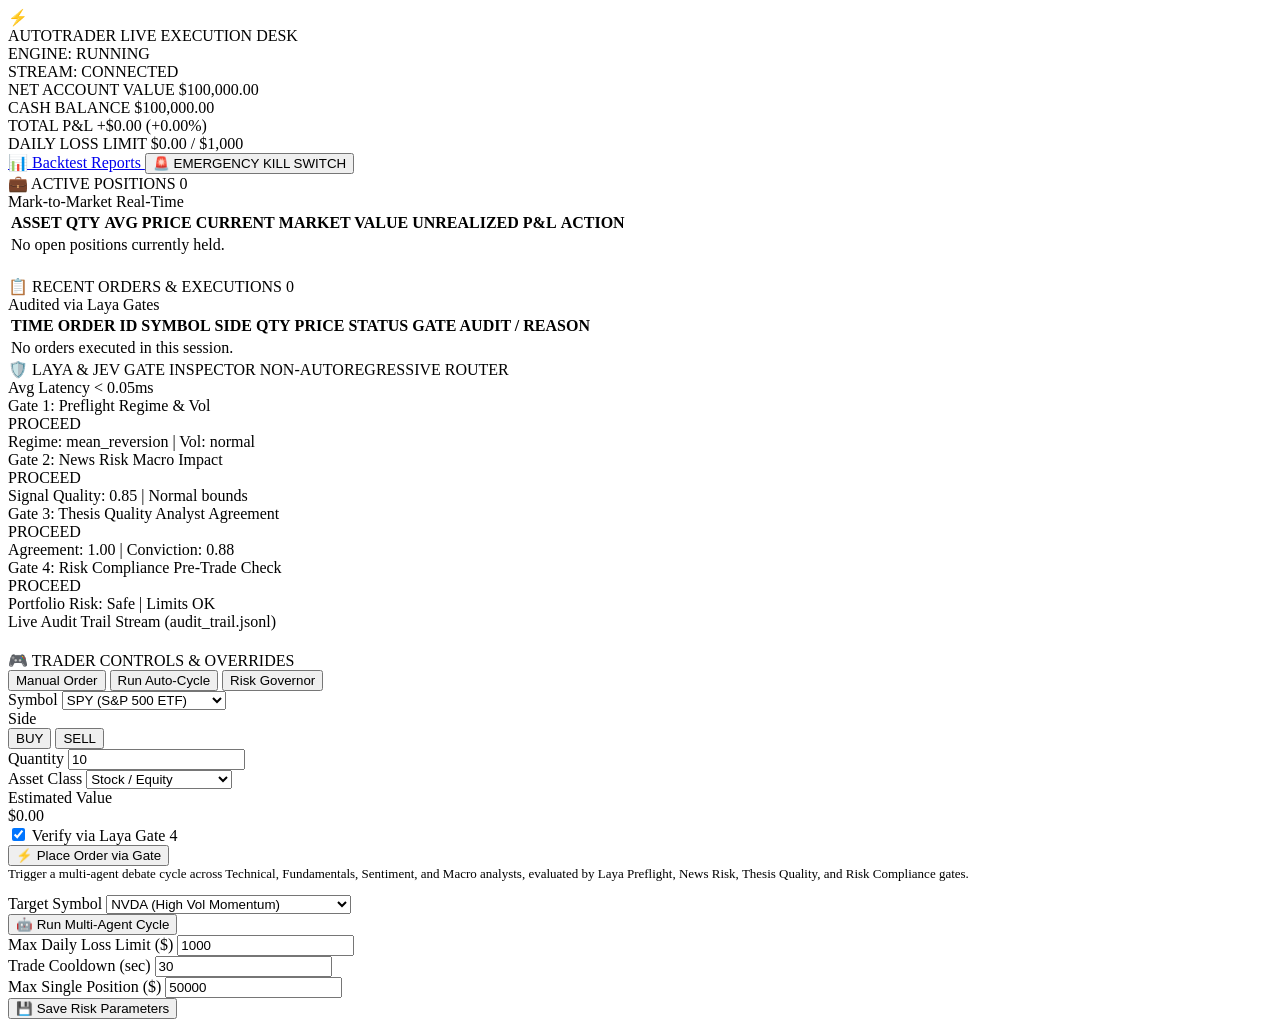
==== desk/static/index.html @ e1d27292 "feat(desk): implement real-time Live Execution Desk web app on port 8585" ====
<!DOCTYPE html>
<html lang="en">
<head>
    <meta charset="UTF-8">
    <meta name="viewport" content="width=device-width, initial-scale=1.0">
    <title>AutoTrader | Live Execution Desk</title>
    <link rel="stylesheet" href="/static/style.css">
</head>
<body>
    <!-- Top Navigation & Control Bar -->
    <header class="header">
        <div class="brand">
            <div class="logo-icon">⚡</div>
            <div class="brand-text">
                <span class="title">AUTOTRADER</span>
                <span class="subtitle">LIVE EXECUTION DESK</span>
            </div>
            <div id="engine-status-badge" class="badge badge-running">
                <span class="pulse-dot"></span>
                <span id="engine-status-text">ENGINE: RUNNING</span>
            </div>
            <div id="ws-status-badge" class="badge badge-ws">
                <span id="ws-indicator" class="dot-online"></span>
                <span id="ws-status-text">STREAM: CONNECTED</span>
            </div>
        </div>

        <div class="header-metrics">
            <div class="metric-card">
                <span class="metric-label">NET ACCOUNT VALUE</span>
                <span id="nav-val" class="metric-val">$100,000.00</span>
            </div>
            <div class="metric-card">
                <span class="metric-label">CASH BALANCE</span>
                <span id="cash-val" class="metric-val">$100,000.00</span>
            </div>
            <div class="metric-card">
                <span class="metric-label">TOTAL P&amp;L</span>
                <span id="total-pnl-val" class="metric-val pnl-pos">+$0.00 (+0.00%)</span>
            </div>
            <div class="metric-card">
                <span class="metric-label">DAILY LOSS LIMIT</span>
                <span id="daily-loss-val" class="metric-val">$0.00 / $1,000</span>
            </div>
        </div>

        <div class="header-actions">
            <a href="/reports/index.html" target="_blank" class="btn btn-secondary">
                📊 Backtest Reports
            </a>
            <button id="btn-kill-switch" class="btn btn-danger" onclick="toggleKillSwitch()">
                🚨 EMERGENCY KILL SWITCH
            </button>
        </div>
    </header>

    <!-- Marquee Watchlist Ticker Bar -->
    <section class="ticker-bar" id="ticker-bar">
        <!-- Dynamically rendered ticker cards -->
    </section>

    <!-- Main Live Desk Grid -->
    <main class="main-grid">
        <!-- Left Column: Positions & Orders -->
        <section class="panel-col">
            <!-- Open Positions -->
            <div class="panel">
                <div class="panel-header">
                    <div class="panel-title">
                        <span>💼 ACTIVE POSITIONS</span>
                        <span id="pos-count-badge" class="count-badge">0</span>
                    </div>
                    <span class="panel-hint">Mark-to-Market Real-Time</span>
                </div>
                <div class="table-container">
                    <table class="data-table">
                        <thead>
                            <tr>
                                <th>ASSET</th>
                                <th>QTY</th>
                                <th>AVG PRICE</th>
                                <th>CURRENT</th>
                                <th>MARKET VALUE</th>
                                <th>UNREALIZED P&amp;L</th>
                                <th>ACTION</th>
                            </tr>
                        </thead>
                        <tbody id="positions-tbody">
                            <tr><td colspan="7" class="empty-state">No open positions currently held.</td></tr>
                        </tbody>
                    </table>
                </div>
            </div>

            <!-- Order History -->
            <div class="panel" style="margin-top: 20px;">
                <div class="panel-header">
                    <div class="panel-title">
                        <span>📋 RECENT ORDERS &amp; EXECUTIONS</span>
                        <span id="order-count-badge" class="count-badge">0</span>
                    </div>
                    <span class="panel-hint">Audited via Laya Gates</span>
                </div>
                <div class="table-container">
                    <table class="data-table">
                        <thead>
                            <tr>
                                <th>TIME</th>
                                <th>ORDER ID</th>
                                <th>SYMBOL</th>
                                <th>SIDE</th>
                                <th>QTY</th>
                                <th>PRICE</th>
                                <th>STATUS</th>
                                <th>GATE AUDIT / REASON</th>
                            </tr>
                        </thead>
                        <tbody id="orders-tbody">
                            <tr><td colspan="8" class="empty-state">No orders executed in this session.</td></tr>
                        </tbody>
                    </table>
                </div>
            </div>
        </section>

        <!-- Right Column: Laya Gates Telemetry & Trade Console -->
        <section class="panel-col">
            <!-- Laya & JEV Gate Inspector -->
            <div class="panel">
                <div class="panel-header">
                    <div class="panel-title">
                        <span>🛡️ LAYA &amp; JEV GATE INSPECTOR</span>
                        <span class="badge badge-ai">NON-AUTOREGRESSIVE ROUTER</span>
                    </div>
                    <span class="panel-hint">Avg Latency &lt; 0.05ms</span>
                </div>
                <div class="gate-grid" id="gate-cards-container">
                    <!-- Gate 1: Preflight -->
                    <div class="gate-card">
                        <div class="gate-top">
                            <span class="gate-name">Gate 1: Preflight</span>
                            <span class="gate-tag">Regime &amp; Vol</span>
                        </div>
                        <div class="gate-status status-proceed" id="gate-1-status">PROCEED</div>
                        <div class="gate-metric" id="gate-1-detail">Regime: mean_reversion | Vol: normal</div>
                    </div>
                    <!-- Gate 2: News Risk -->
                    <div class="gate-card">
                        <div class="gate-top">
                            <span class="gate-name">Gate 2: News Risk</span>
                            <span class="gate-tag">Macro Impact</span>
                        </div>
                        <div class="gate-status status-proceed" id="gate-2-status">PROCEED</div>
                        <div class="gate-metric" id="gate-2-detail">Signal Quality: 0.85 | Normal bounds</div>
                    </div>
                    <!-- Gate 3: Thesis Quality -->
                    <div class="gate-card">
                        <div class="gate-top">
                            <span class="gate-name">Gate 3: Thesis Quality</span>
                            <span class="gate-tag">Analyst Agreement</span>
                        </div>
                        <div class="gate-status status-proceed" id="gate-3-status">PROCEED</div>
                        <div class="gate-metric" id="gate-3-detail">Agreement: 1.00 | Conviction: 0.88</div>
                    </div>
                    <!-- Gate 4: Risk Compliance -->
                    <div class="gate-card">
                        <div class="gate-top">
                            <span class="gate-name">Gate 4: Risk Compliance</span>
                            <span class="gate-tag">Pre-Trade Check</span>
                        </div>
                        <div class="gate-status status-proceed" id="gate-4-status">PROCEED</div>
                        <div class="gate-metric" id="gate-4-detail">Portfolio Risk: Safe | Limits OK</div>
                    </div>
                </div>

                <div class="audit-stream-box">
                    <div class="stream-title">Live Audit Trail Stream (audit_trail.jsonl)</div>
                    <div class="stream-entries" id="audit-log-stream">
                        <!-- Populated by JS -->
                    </div>
                </div>
            </div>

            <!-- Trader Execution & Overrides Console -->
            <div class="panel" style="margin-top: 20px;">
                <div class="panel-header">
                    <div class="panel-title">
                        <span>🎮 TRADER CONTROLS &amp; OVERRIDES</span>
                    </div>
                    <div class="console-tabs">
                        <button class="tab-btn active" onclick="switchTab('order-tab')">Manual Order</button>
                        <button class="tab-btn" onclick="switchTab('cycle-tab')">Run Auto-Cycle</button>
                        <button class="tab-btn" onclick="switchTab('risk-tab')">Risk Governor</button>
                    </div>
                </div>

                <!-- Tab 1: Manual Order -->
                <div id="order-tab" class="tab-content active">
                    <form id="manual-order-form" onsubmit="submitManualOrder(event)" class="order-form">
                        <div class="form-row">
                            <div class="form-group">
                                <label for="order-symbol">Symbol</label>
                                <select id="order-symbol" class="form-input" onchange="updateOrderPricePreview()">
                                    <option value="SPY">SPY (S&amp;P 500 ETF)</option>
                                    <option value="AAPL">AAPL (Apple Inc.)</option>
                                    <option value="NVDA">NVDA (Nvidia Corp.)</option>
                                    <option value="BTC-USD">BTC-USD (Bitcoin)</option>
                                    <option value="ETH-USD">ETH-USD (Ethereum)</option>
                                    <option value="US10Y">US10Y (Treasury Bond)</option>
                                    <option value="CL">CL (Crude Oil)</option>
                                    <option value="GC">GC (Gold Futures)</option>
                                    <option value="EURUSD">EURUSD (Euro FX)</option>
                                </select>
                            </div>
                            <div class="form-group">
                                <label for="order-side">Side</label>
                                <div class="side-selector">
                                    <button type="button" id="side-buy-btn" class="side-btn active-buy" onclick="setOrderSide('buy')">BUY</button>
                                    <button type="button" id="side-sell-btn" class="side-btn" onclick="setOrderSide('sell')">SELL</button>
                                </div>
                                <input type="hidden" id="order-side" value="buy">
                            </div>
                            <div class="form-group">
                                <label for="order-qty">Quantity</label>
                                <input type="number" id="order-qty" class="form-input" value="10" min="0.0001" step="any" required oninput="updateOrderPricePreview()">
                            </div>
                        </div>

                        <div class="form-row">
                            <div class="form-group">
                                <label for="order-asset-class">Asset Class</label>
                                <select id="order-asset-class" class="form-input">
                                    <option value="stock">Stock / Equity</option>
                                    <option value="etf">ETF</option>
                                    <option value="crypto">Cryptocurrency</option>
                                    <option value="bond">Bond / Fixed Income</option>
                                    <option value="commodity">Commodity / Futures</option>
                                    <option value="forex">Forex</option>
                                    <option value="option">Option</option>
                                </select>
                            </div>
                            <div class="form-group">
                                <label>Estimated Value</label>
                                <div id="est-value-display" class="est-val">$0.00</div>
                            </div>
                            <div class="form-group checkbox-group">
                                <label>
                                    <input type="checkbox" id="order-validate-laya" checked>
                                    <span>Verify via Laya Gate 4</span>
                                </label>
                            </div>
                        </div>

                        <div class="form-actions">
                            <button type="submit" id="btn-submit-order" class="btn btn-primary btn-block">
                                ⚡ Place Order via Gate
                            </button>
                        </div>
                    </form>
                </div>

                <!-- Tab 2: Run Auto Cycle -->
                <div id="cycle-tab" class="tab-content">
                    <p style="font-size: 13px; color: var(--text-dim); margin-top: 0;">
                        Trigger a multi-agent debate cycle across Technical, Fundamentals, Sentiment, and Macro analysts, evaluated by Laya Preflight, News Risk, Thesis Quality, and Risk Compliance gates.
                    </p>
                    <div class="form-row">
                        <div class="form-group">
                            <label for="cycle-symbol">Target Symbol</label>
                            <select id="cycle-symbol" class="form-input">
                                <option value="NVDA">NVDA (High Vol Momentum)</option>
                                <option value="AAPL">AAPL (Mega-Cap Quality)</option>
                                <option value="SPY">SPY (Broad Index)</option>
                                <option value="BTC-USD">BTC-USD (Crypto Trend)</option>
                                <option value="TSLA">TSLA (Disagreement Escalation Test)</option>
                            </select>
                        </div>
                        <div class="form-group" style="align-self: flex-end;">
                            <button class="btn btn-ai btn-block" onclick="runAutoCycle()">
                                🤖 Run Multi-Agent Cycle
                            </button>
                        </div>
                    </div>
                    <div id="cycle-output-box" class="cycle-box" style="display:none;">
                        <div id="cycle-status-banner" class="cycle-banner">Running...</div>
                        <pre id="cycle-log-text" class="cycle-pre"></pre>
                    </div>
                </div>

                <!-- Tab 3: Risk Governor -->
                <div id="risk-tab" class="tab-content">
                    <form onsubmit="updateRiskLimits(event)" class="order-form">
                        <div class="form-row">
                            <div class="form-group">
                                <label for="cfg-max-loss">Max Daily Loss Limit ($)</label>
                                <input type="number" id="cfg-max-loss" class="form-input" value="1000" step="50">
                            </div>
                            <div class="form-group">
                                <label for="cfg-cooldown">Trade Cooldown (sec)</label>
                                <input type="number" id="cfg-cooldown" class="form-input" value="30" step="5">
                            </div>
                            <div class="form-group">
                                <label for="cfg-max-pos">Max Single Position ($)</label>
                                <input type="number" id="cfg-max-pos" class="form-input" value="50000" step="1000">
                            </div>
                        </div>
                        <button type="submit" class="btn btn-secondary">💾 Save Risk Parameters</button>
                    </form>
                </div>
            </div>
        </section>
    </main>

    <!-- Notification Toast -->
    <div id="toast" class="toast"></div>

    <script src="/static/app.js"></script>
</body>
</html>
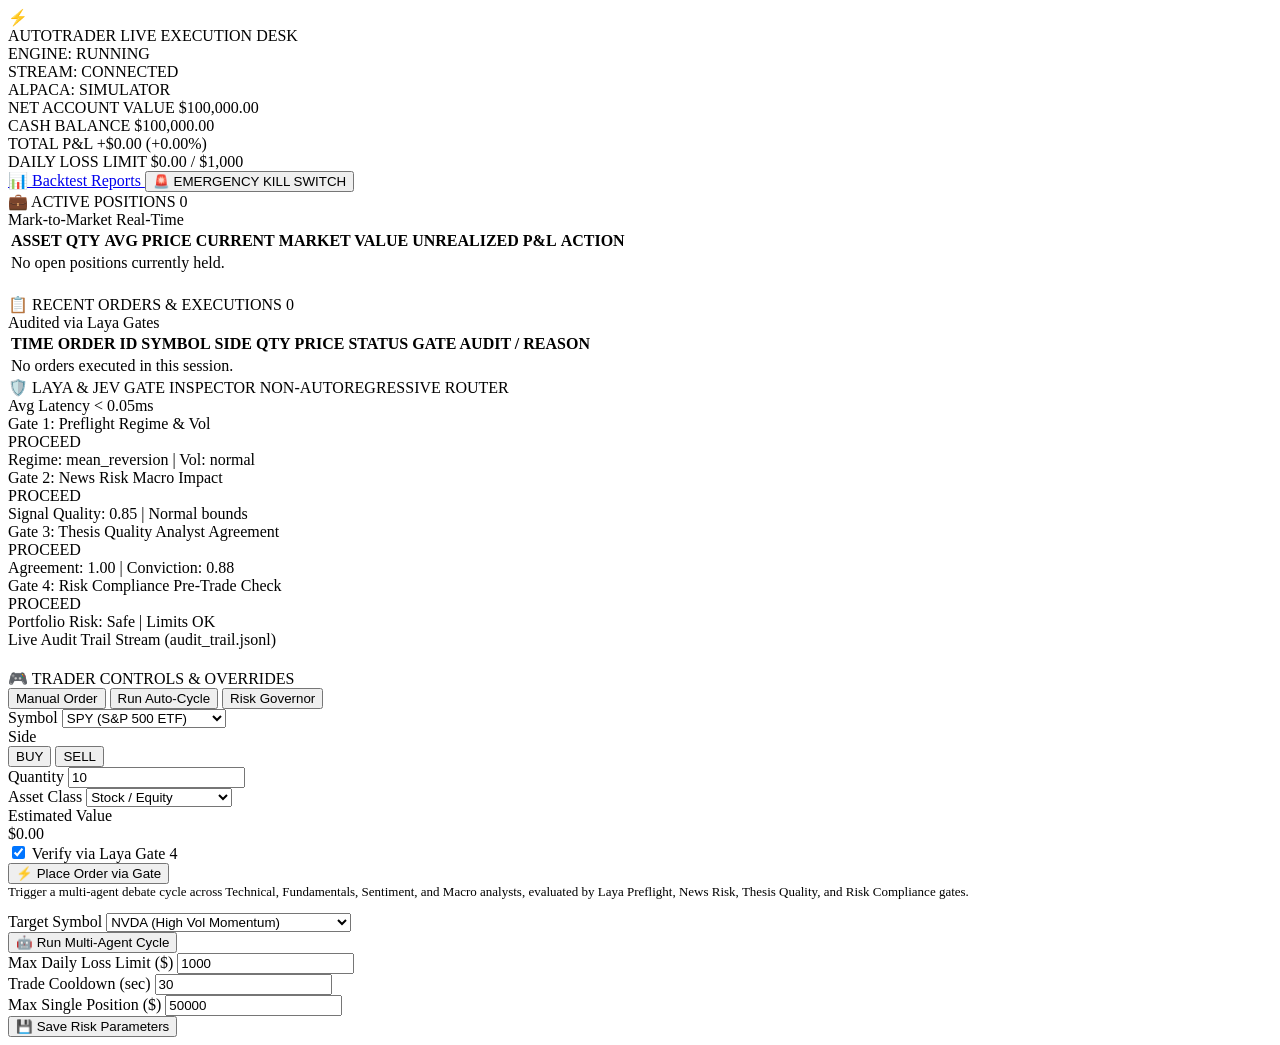
==== commit 3f8111c8: "feat(alpaca): integrate alpaca-py paper trading into TraderEngine and Live Desk" ====
--- a/desk/static/index.html
+++ b/desk/static/index.html
@@ -22,6 +22,10 @@
             <div id="ws-status-badge" class="badge badge-ws">
                 <span id="ws-indicator" class="dot-online"></span>
                 <span id="ws-status-text">STREAM: CONNECTED</span>
+            </div>
+            <div id="alpaca-status-badge" class="badge badge-alpaca" title="Alpaca Paper Trading Integration">
+                <span id="alpaca-indicator" class="dot-online"></span>
+                <span id="alpaca-status-text">ALPACA: SIMULATOR</span>
             </div>
         </div>
 
